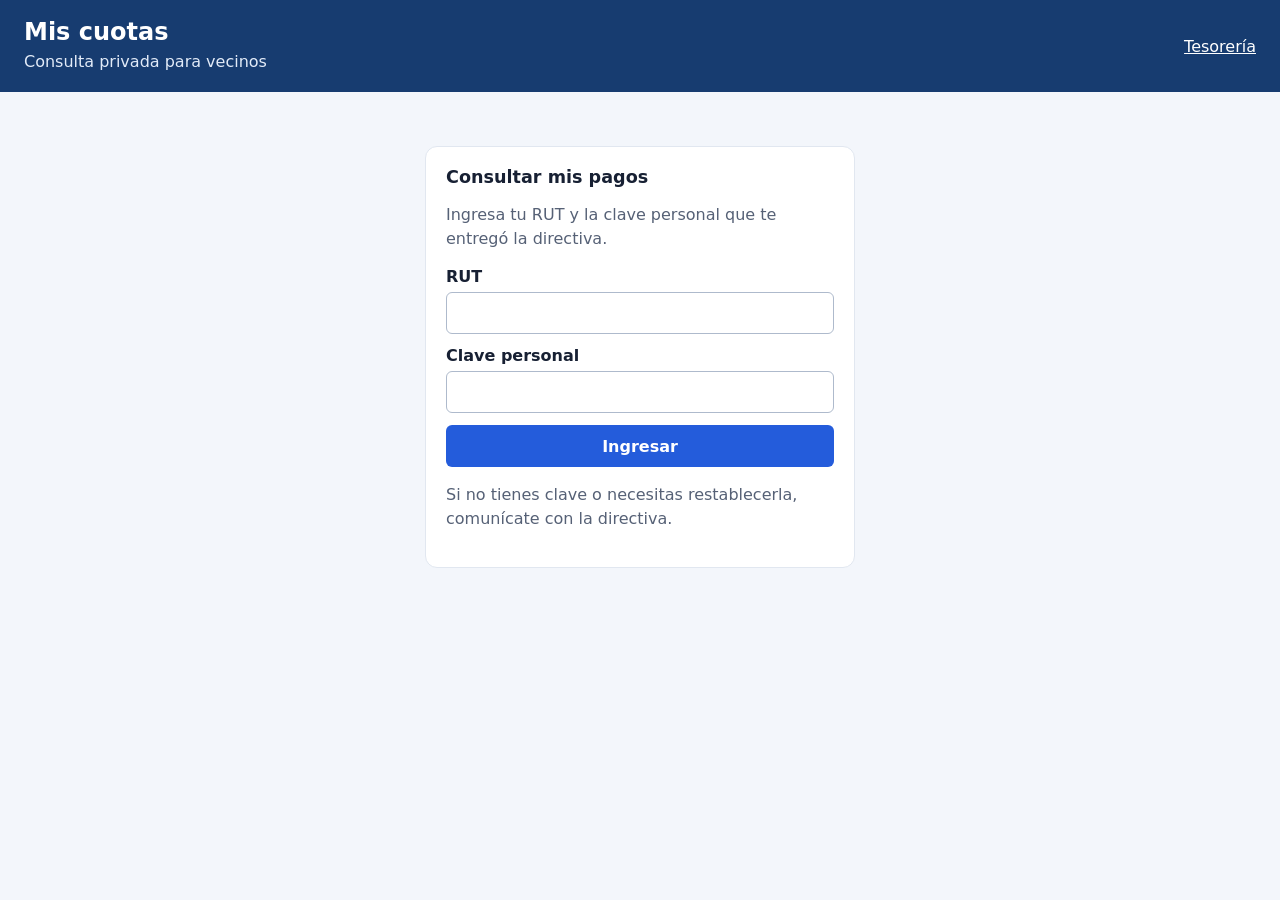
==== vecinos.html @ 21046812 "Add private neighbor payment portal Co-authored-by: Copilot <223556219+Copilot@users.noreply.github." ====
<!doctype html>
<html lang="es">
<head>
  <meta charset="utf-8">
  <meta name="viewport" content="width=device-width, initial-scale=1">
  <title>Mis cuotas · Junta de vecinos</title>
  <link rel="stylesheet" href="styles.css">
  <script src="vecino.js" defer></script>
</head>
<body>
  <header>
    <div><h1>Mis cuotas</h1><p>Consulta privada para vecinos</p></div>
    <nav><a href="./">Tesorería</a><button id="logout" class="secondary" hidden>Cerrar sesión</button></nav>
  </header>
  <main>
    <p id="message" role="status" aria-live="polite" hidden></p>
    <section id="login-section" class="card">
      <h2>Consultar mis pagos</h2>
      <p>Ingresa tu RUT y la clave personal que te entregó la directiva.</p>
      <form id="login-form">
        <label>RUT<input name="rut" type="text" autocomplete="username" maxlength="30" required></label>
        <label>Clave personal<input name="password" type="password" autocomplete="current-password" required></label>
        <button type="submit">Ingresar</button>
      </form>
      <p>Si no tienes clave o necesitas restablecerla, comunícate con la directiva.</p>
    </section>
    <section id="account" class="card" hidden>
      <h2 id="welcome"></h2>
      <p id="status" class="status"></p>
      <p id="balance"></p>
      <div class="heading">
        <h2>Mis cuotas por año</h2>
        <label>Año<select id="year"></select></label>
      </div>
      <div class="table-wrap">
        <table>
          <thead><tr><th>Mes</th><th>Cuota</th><th>Pagado</th><th>Saldo</th><th>Estado</th></tr></thead>
          <tbody id="dues"></tbody>
        </table>
      </div>
      <h2 class="history-heading">Mis pagos</h2>
      <div class="table-wrap">
        <table>
          <thead><tr><th>Fecha</th><th>Monto</th><th>Aplicado a</th><th>Estado</th></tr></thead>
          <tbody id="payments"></tbody>
        </table>
      </div>
    </section>
  </main>
</body>
</html>
---- styles.css ----
:root { font-family: system-ui, sans-serif; color: #172033; background: #f3f6fb; }
* { box-sizing: border-box; }
body { margin: 0; }
header { background: #173c70; color: white; padding: 18px max(24px, calc((100% - 1300px)/2)); display: flex; justify-content: space-between; align-items: center; gap: 20px; }
h1 { margin: 0; font-size: 1.5rem; } header p { margin: 4px 0 0; }
main { max-width: 1348px; margin: auto; padding: 24px; }
h2 { font-size: 1.1rem; margin: 0 0 16px; }
p { color: #566176; line-height: 1.5; } header p { color: #e2ebf8; }
.card { background: white; border: 1px solid #e1e7f0; border-radius: 12px; padding: 20px; margin-bottom: 20px; }
#login-section { max-width: 430px; margin: 30px auto; }
.grid { display: grid; grid-template-columns: repeat(auto-fit, minmax(min(100%, 300px), 1fr)); gap: 20px; }
form { display: grid; gap: 12px; } label { display: grid; gap: 6px; font-weight: 600; }
input, select, button { font: inherit; border-radius: 6px; min-height: 42px; }
input, select { width: 100%; padding: 8px; border: 1px solid #aebacc; }
button { padding: 8px 14px; border: 0; background: #245cdb; color: white; font-weight: 600; cursor: pointer; }
button:hover { background: #174bbd; } button:disabled { opacity: .6; cursor: wait; }
button.secondary { background: white; color: #173c70; }
button.danger { background: #a42727; min-height: 34px; }
a { color: #174bbd; }
nav { display: flex; align-items: center; gap: 18px; }
nav a { color: white; }
.status { font-size: 1.15rem; font-weight: 750; color: #21643b; }
.status.overdue { color: #a42620; }
.history-heading { margin-top: 28px; }
input:focus-visible, select:focus-visible, button:focus-visible { outline: 3px solid #93b7ff; outline-offset: 2px; }
.heading { display: flex; flex-wrap: wrap; align-items: center; justify-content: space-between; gap: 12px; }
.heading label { display: flex; align-items: center; gap: 8px; }.heading input { width: 110px; }
.table-wrap { overflow-x: auto; } table { width: 100%; border-collapse: collapse; text-align: left; }
th, td { padding: 10px; border-bottom: 1px solid #e1e7f0; white-space: nowrap; } th { background: #f6f8fb; }
#message { padding: 12px; border-radius: 6px; background: #e8f5ed; color: #21643b; }
#message.error { background: #fff0ef; color: #a42620; }
[hidden] { display: none !important; }
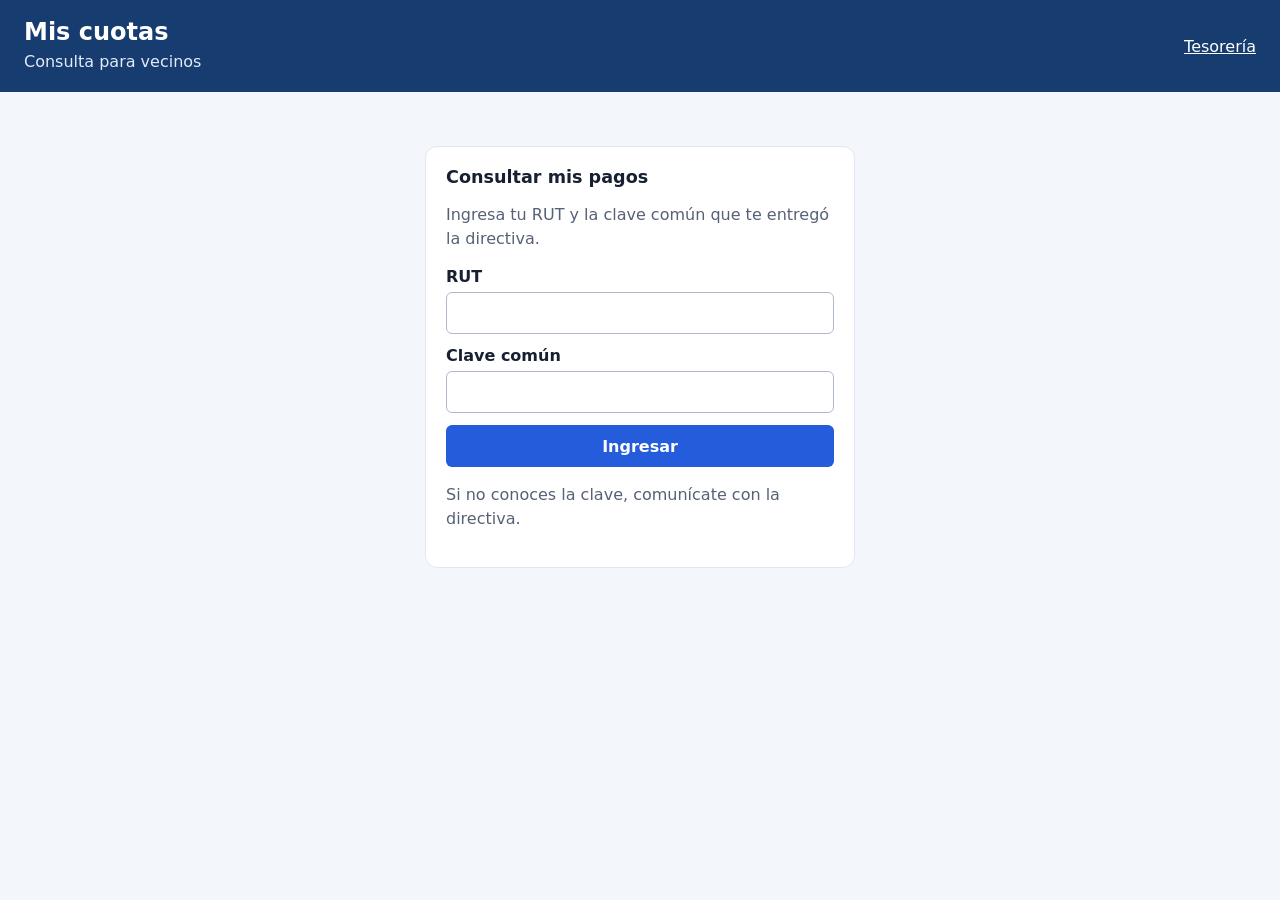
==== commit df5b17be: "Permitir clave común administrada por tesorería Co-authored-by: Copilot <223556219+Copilot@users.nor" ====
--- a/vecinos.html
+++ b/vecinos.html
@@ -9,20 +9,20 @@
 </head>
 <body>
   <header>
-    <div><h1>Mis cuotas</h1><p>Consulta privada para vecinos</p></div>
+    <div><h1>Mis cuotas</h1><p>Consulta para vecinos</p></div>
     <nav><a href="./">Tesorería</a><button id="logout" class="secondary" hidden>Cerrar sesión</button></nav>
   </header>
   <main>
     <p id="message" role="status" aria-live="polite" hidden></p>
     <section id="login-section" class="card">
       <h2>Consultar mis pagos</h2>
-      <p>Ingresa tu RUT y la clave personal que te entregó la directiva.</p>
+      <p>Ingresa tu RUT y la clave común que te entregó la directiva.</p>
       <form id="login-form">
         <label>RUT<input name="rut" type="text" autocomplete="username" maxlength="30" required></label>
-        <label>Clave personal<input name="password" type="password" autocomplete="current-password" required></label>
+        <label>Clave común<input name="password" type="password" autocomplete="current-password" required></label>
         <button type="submit">Ingresar</button>
       </form>
-      <p>Si no tienes clave o necesitas restablecerla, comunícate con la directiva.</p>
+      <p>Si no conoces la clave, comunícate con la directiva.</p>
     </section>
     <section id="account" class="card" hidden>
       <h2 id="welcome"></h2>
